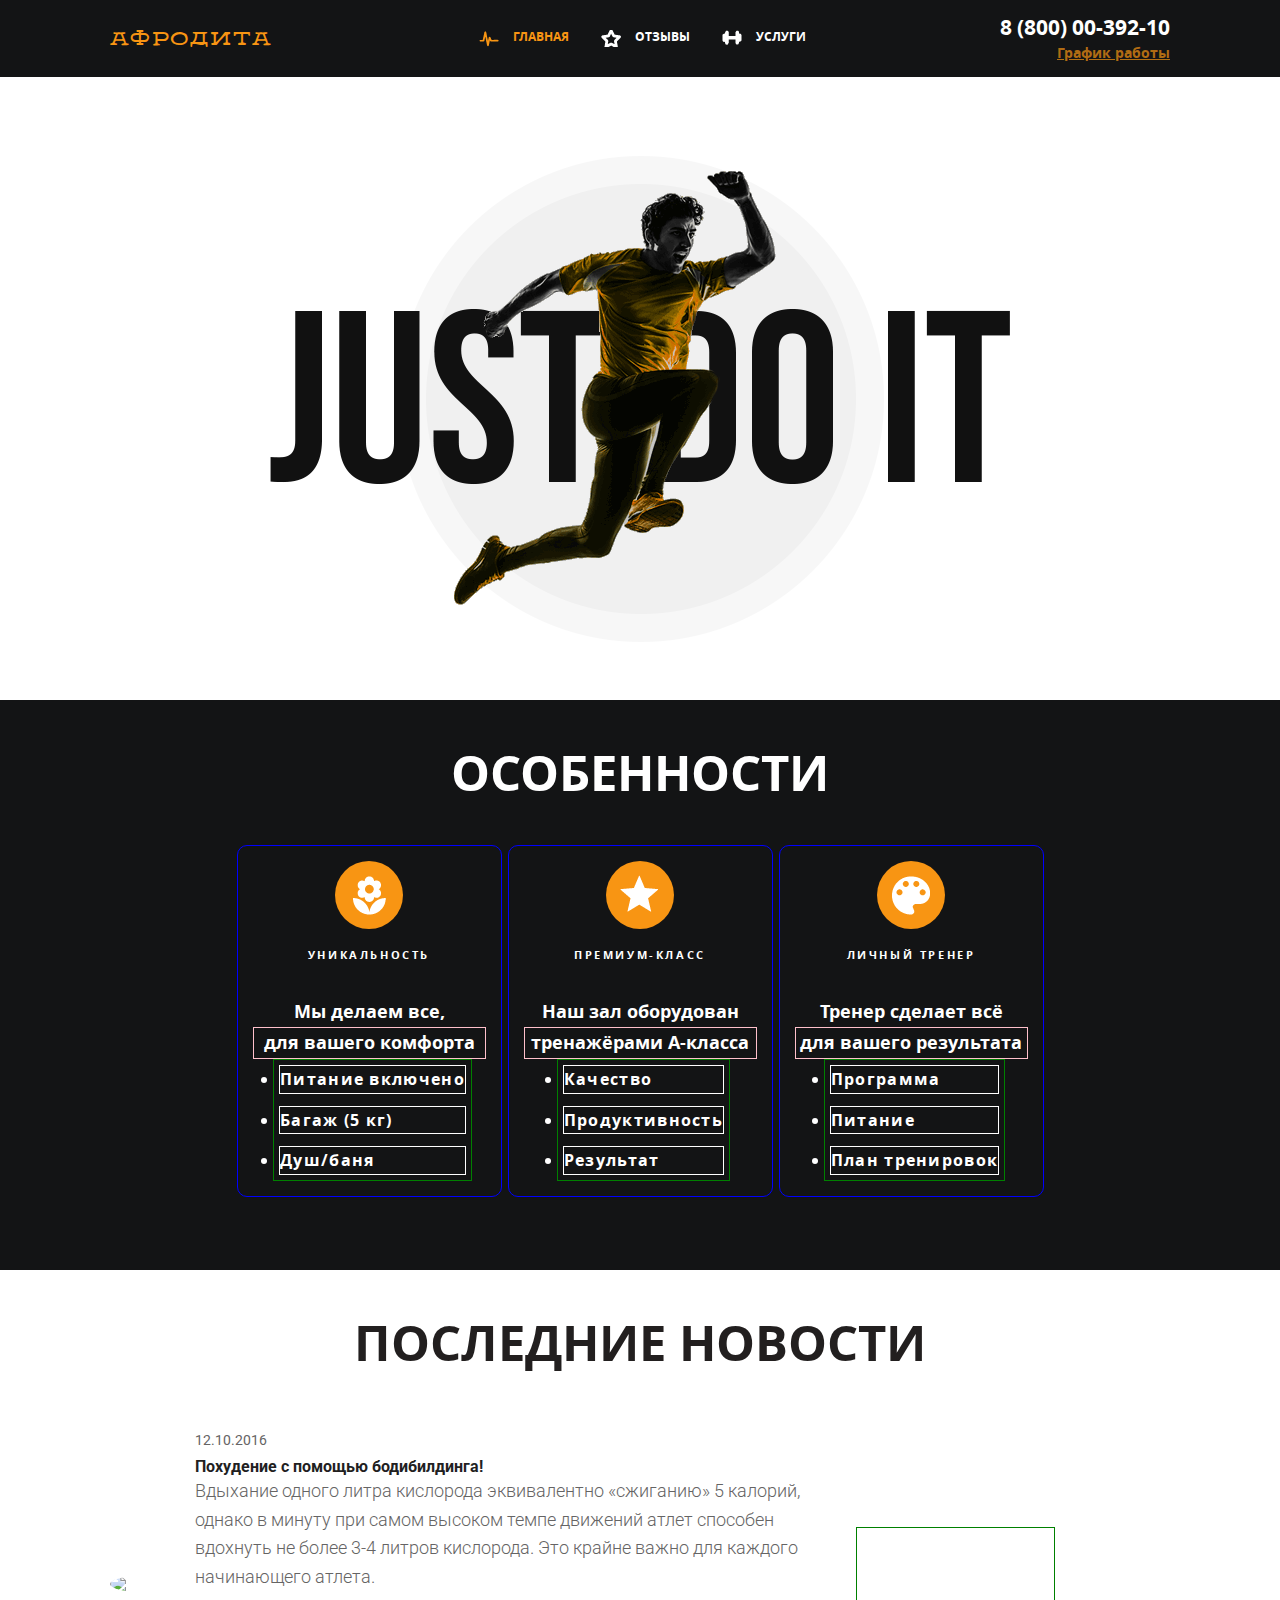
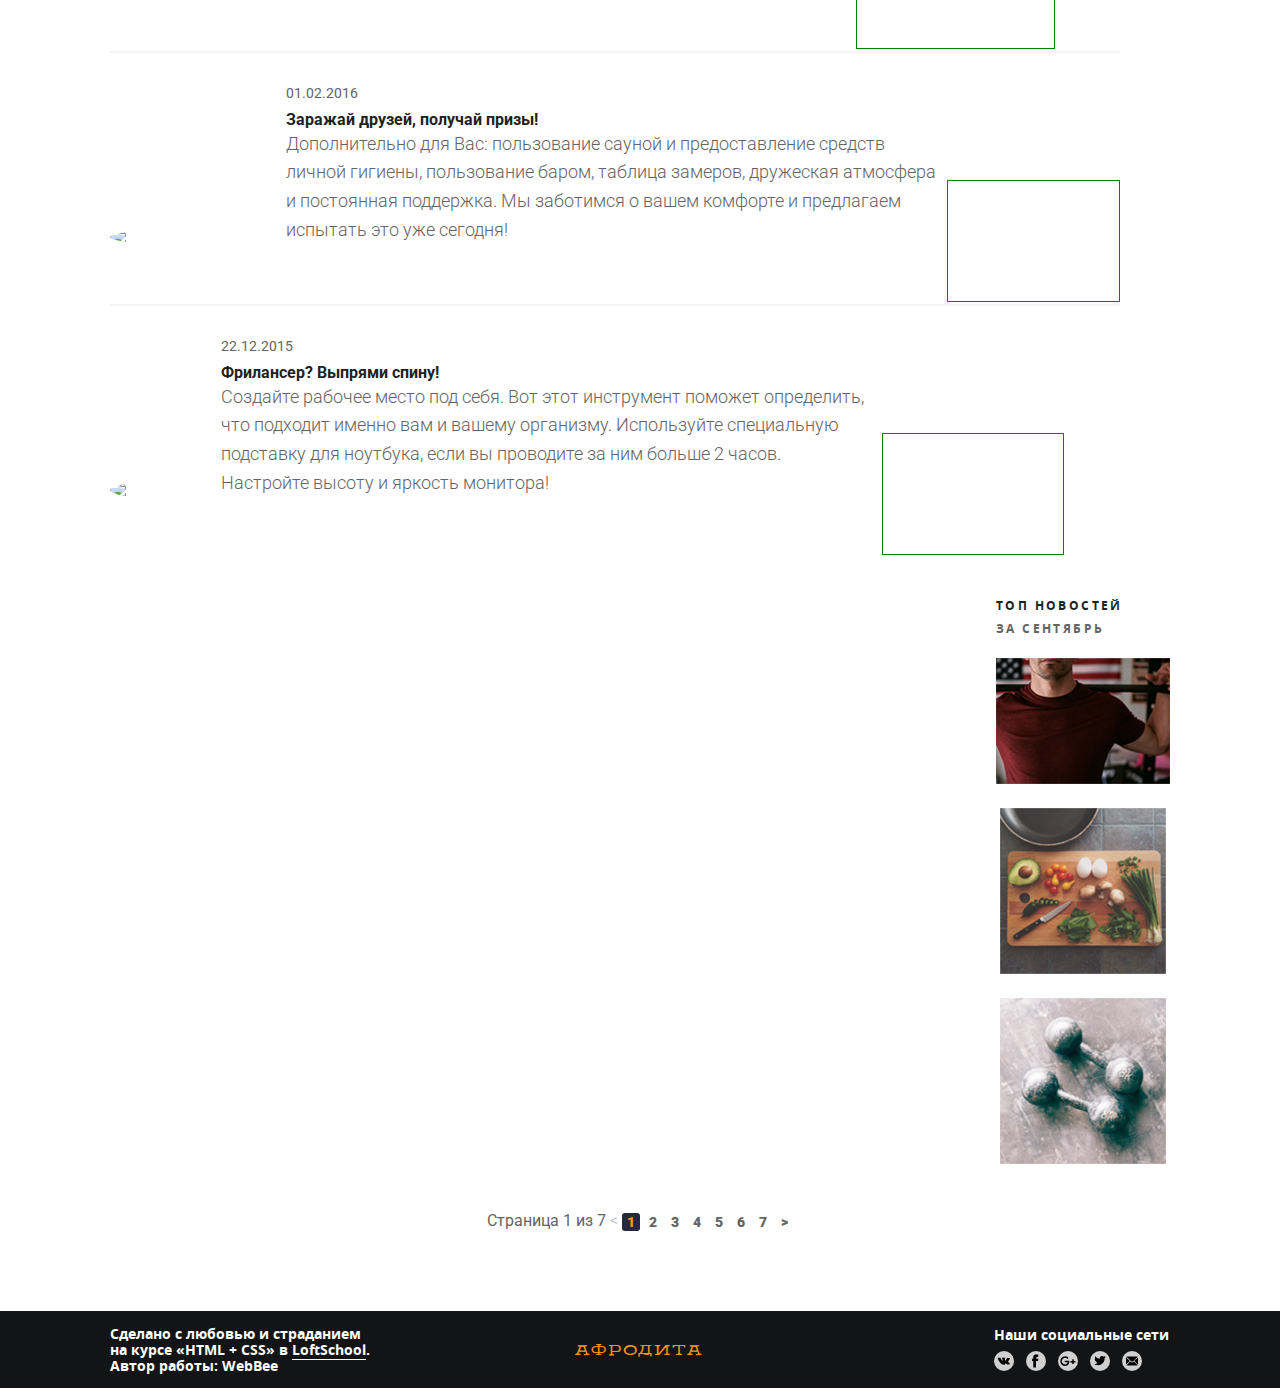
==== index.html @ 3a195911 "create sprite section features" ====
<!DOCTYPE html>
<html lang="ru-RU">

<head>
  <meta charset="UTF-8">
  <meta name="viewport" content="width=1100,initial-scale=1.0">
  <meta http-equiv="X-UA-Compatible" content="ie=edge">
  <link rel="stylesheet" href="https://fonts.googleapis.com/css?family=Roboto:300,400,700" rel="stylesheet">
  <link rel="icon" href="https://webbee1.github.io/afrodita/favicon.ico" type="image/x-icon" />
  <link rel="stylesheet" href="css/style.css">


  <title>Главная</title>
</head>

<body>
  <!-- Header-->
  <div class="wrapper">
    <header class="header">
      <div class="container">
        <div class="flexwrap">
          <div class="logo">
            <a href="pages/intro.html" class=" logoletter">Афродита</a>
          </div>
          <ul class="nav__list">
            <li class="nav__item">
              <a href="#" class="nav__link nav__link-main nav__link--active-main">
                Главная
              </a>
            </li>
            <li class="nav__item">
              <a href="pages/review.html" class="nav__link nav__link-review">Отзывы</a>
            </li>
            <li class="nav__item">
              <a href="pages/price.html" class="nav__link nav__link-price">Услуги</a>
            </li>
          </ul>
          <div class="contacts-box">
            <a href="tel:+88000039210" class="contacts__phone">8 (800) 00-392-10</a>
            <div class="dropdown">
              <a href="#" class="dropdown__link">График работы</a>
              <div class="dropdown__menu">
                <ul class="dropdown__list">
                  <li class="dropdown__item">пн-вс: 09:00-20:00</li>
                  <li class="dropdown__item">обед: 14:00-14:30</li>
                </ul>
              </div>
            </div>
          </div>
        </div>
      </div>
    </header>

    <!-- Promo-->
    <main class="main">
      <section class="promo container">
        <div class="promo__image"></div>
      </section>

      <!-- Features-->
      <section class="features">
        <div class="container">
          <div class="flexcontainer">
            <h2 class="title__section">особенности</h2>
            <ul class="features__col">
              <li class="features__col-list">
                <div class="features__image features__image-unique"></div>
                <h3 class="features__title">уникальность</h3>
                <div class="features__desc">
                  Мы делаем все, <span class="features__desc">для вашего комфорта<span>
                </div>

                <ul class="features__list">
                  <li class="features__item">Питание включено </li>
                  <li class="features__item">Багаж (5 кг) </li>
                  <li class="features__item">Душ/баня </li>
                </ul>
              </li>
              <li class="features__col-list">
                <div class="features__image feautures__image-premium"></div>
                <h3 class="features__title">премиум-класс</h3>
                <div class="features__desc">
                  Наш зал оборудован <span class="features__desc">тренажёрами A-класса</span>
                </div>
                <ul class="features__list">
                  <li class="features__item">Качество </li>
                  <li class="features__item">Продуктивность </li>
                  <li class="features__item">Результат </li>
                </ul>
              </li>
              <li class="features__col-list">
                <div class="features__image feautures__image-trainer"></div>
                <h3 class="features__title">личный тренер</h3>
                <div class="features__desc">
                  Тренер сделает всё <span class="features__desc"> для вашего результата
                </div>
                <ul class="features__list">
                  <li class="features__item">Программа </li>
                  <li class="features__item">Питание </li>
                  <li class="features__item">План тренировок </li>
                </ul>
              </li>
            </ul>
          </div>
        </div>
      </section>
      <!-- Last News-->
      <section class="news ">
        <div class="container clearfix">
          <h3 class="title__section title__section--black">
            Последние новости
          </h3>
          <div class="news__container clearfix">
            <ul class="news__list">
              <li class="news__item">
                <div class="news__item-wrap">
                  <div class="news__ava">
                    <img src="images/news/news_1.jpg" alt="oxygen" class="news__image">
                  </div>
                </div>
                <div class="news__content">
                  <div class="news__content-date">
                    12.10.2016
                  </div>
                  <h3 class="news__content-title">Похудение с помощью бодибилдинга! </h3>
                  <div class="news__content-text">
                    Вдыхание одного литра кислорода эквивалентно «сжиганию» 5 калорий, однако в минуту при самом
                    высоком темпе
                    движений атлет способен вдохнуть не более 3-4 литров кислорода. Это крайне важно для каждого
                    начинающего атлета.
                  </div>
                </div>

                <ul class="features__list">
                  <li class="features__item">Питание включено </li>
                  <li class="features__item">Багаж (5 кг) </li>
                  <li class="features__item">Душ/баня </li>
                </ul>
              </li>


              <li class="news__item">
                <div class="news__item-wrap">
                  <div class="news__ava">
                    <img src="images/news/news_2.jpg" alt="friendly atmosphere" class="news__image">
                  </div>
                </div>
                <div class="news__content">
                  <div class="news__content-date">
                    01.02.2016
                  </div>
                  <h3 class="news__content-title">Заражай друзей, получай призы!</h3>
                  <div class="news__content-text">
                    Дополнительно для Вас: пользование сауной и предоставление средств личной гигиены, пользование
                    баром, таблица замеров,
                    дружеская атмосфера и постоянная поддержка. Мы заботимся о вашем комфорте и предлагаем испытать это
                    уже сегодня!
                  </div>
                </div>
                <ul class="features__list">
                  <li class="features__item">Качество </li>
                  <li class="features__item">Продуктивность </li>
                  <li class="features__item">Результат </li>
                </ul>
              </li>


              <li class="news__item">
                <div class="news__item-wrap">
                  <div class="news__ava">
                    <img src="images/news/news_3.jpg" alt="work place" class="news__image">
                  </div>
                </div>
                <div class="news__content">
                  <div class="news__content-date">
                    22.12.2015
                  </div>
                  <h3 class="news__content-title">Фрилансер? Выпрями спину!</h3>
                  <div class="news__content-text">
                    Создайте рабочее место под себя. Вот этот инструмент поможет определить, что подходит именно вам и
                    вашему организму.
                    Используйте специальную подставку для ноутбука, если вы проводите за ним больше 2 часов. Настройте
                    высоту и яркость
                    монитора!
                  </div>
                </div>
                <ul class="features__list">
                  <li class="features__item">Программа </li>
                  <li class="features__item">Питание </li>
                  <li class="features__item">План тренировок </li>
                </ul>
              </li>


            </ul>
            <!-- Aside-->
            <aside class="sidebar">
              <div class="sidebar__title">Топ новостей</div>
              <div class="sidebar__title sidebar__title--grey">За сентябрь</div>
              <ul class="sidebar__images">
                <li class="sidebar__image">
                  <img src="images/news/news_4.jpg" alt="fitness" class="sidebar__img">
                </li>
                <li class="sidebar__image">
                  <img src="images/news/news_5.jpg" alt="food" class="sidebar__img">
                </li>
                <li class="sidebar__image">
                  <img src="images/news/news_6.jpg" alt="news sport" class="sidebar__img">
                </li>
              </ul>
            </aside>
          </div>
      </section>

      <!--Paginator-->
      <div class="paginator">
        <div class="pagebox__news">
          <span class="paginator__block">Страница 1 из 7</span>
          <a href="#" class="paginator__btn paginator__btn--left paginator__btn-active">&lt;</a>
          <ul class="paginator__list">
            <li class="paginator__item  paginator__item--active">
              <a href="#" class="paginator__link">1</a>
            </li>
            <li class="paginator__item">
              <a href="#" class="paginator__link">2</a>
            </li>
            <li class="paginator__item">
              <a href="#" class="paginator__link">3</a>
            </li>
            <li class="paginator__item">
              <a href="#" class="paginator__link">4</a>
            </li>
            <li class="paginator__item">
              <a href="#" class="paginator__link">5</a>
            </li>
            <li class="paginator__item">
              <a href="#" class="paginator__link">6</a>
            </li>
            <li class="paginator__item">
              <a href="#" class="paginator__link">7</a>
            </li>
          </ul>
          <a href="#" class="paginator__btn paginator__link">&gt;</a>
        </div>
      </div>





  </div>
  </main>
  </section>
  <!-- Footer-->
  <footer class="footer">
    <div class="container clearfix">
      <div class="footer__col">
        <div class="footer__text">
          Сделано с любовью и страданием <div class="footer__desc"> на курсе «HTML + CSS» в
            <a href="https://loftschool.com">LoftSchool</a>. </div> Автор работы: <span class="footer_auth">WebBee</span>
        </div>

      </div>
      <div class="footer__col footer__col_mid">
        <a href="#" class="logoletter">Афродита</a>
      </div>
      <div class="footer__col footer__col_last">
        <div class="socials">
          <div class="socials__title">Наши социальные сети</div>
          <ul class="socials__list">
            <li class="socials__item">
              <a href="http://www.vk.com" class="socials__link socials__link--vk">
              </a>
            </li>
            <li class="socials__item">
              <a href="http://www.facebook.com" class="socials__link socials__link--fb">
              </a>
            </li>
            <li class="socials__item">
              <a href="https://plus.google.com" class="socials__link socials__link--goo">
              </a>
            </li>
            <li class="socials__item">
              <a href="http://www.twitter.com" class="socials__link socials__link--tw">
              </a>
            </li>
            <li class="socials__item">
              <a href="https://mail.ru" class="socials__link socials__link--mail">
              </a>
            </li>
          </ul>
        </div>
      </div>
    </div>
  </footer>
</body>

</html>
---- css/style.css ----
@import url(./layout/fonts.css);
@import url(./layout/normalize.css);
@import url(./layout/adjustment.css);

@import url(./blocks/header.css);
@import url(./blocks/logo.css);
@import url(./blocks/nav.css);
@import url(./blocks/contacts.css);
@import url(./blocks/promo.css);
@import url(./blocks/features.css);
@import url(./blocks/news.css);
@import url(./blocks/sidebar.css);
@import url(./blocks/paginator.css);
@import url(./blocks/footer.css);
@import url(./blocks/socials.css);
@import url(./blocks/breadcrumbs.css);
@import url(./blocks/intro.css);
@import url(./blocks/review.css);
@import url(./blocks/price.css);
@import url(./blocks/benefits.css);
@import url(./blocks/form.css);
@import url(./blocks/partners.css);
@import url(./blocks/dropdown.css);
@import url(./blocks/animation.css);
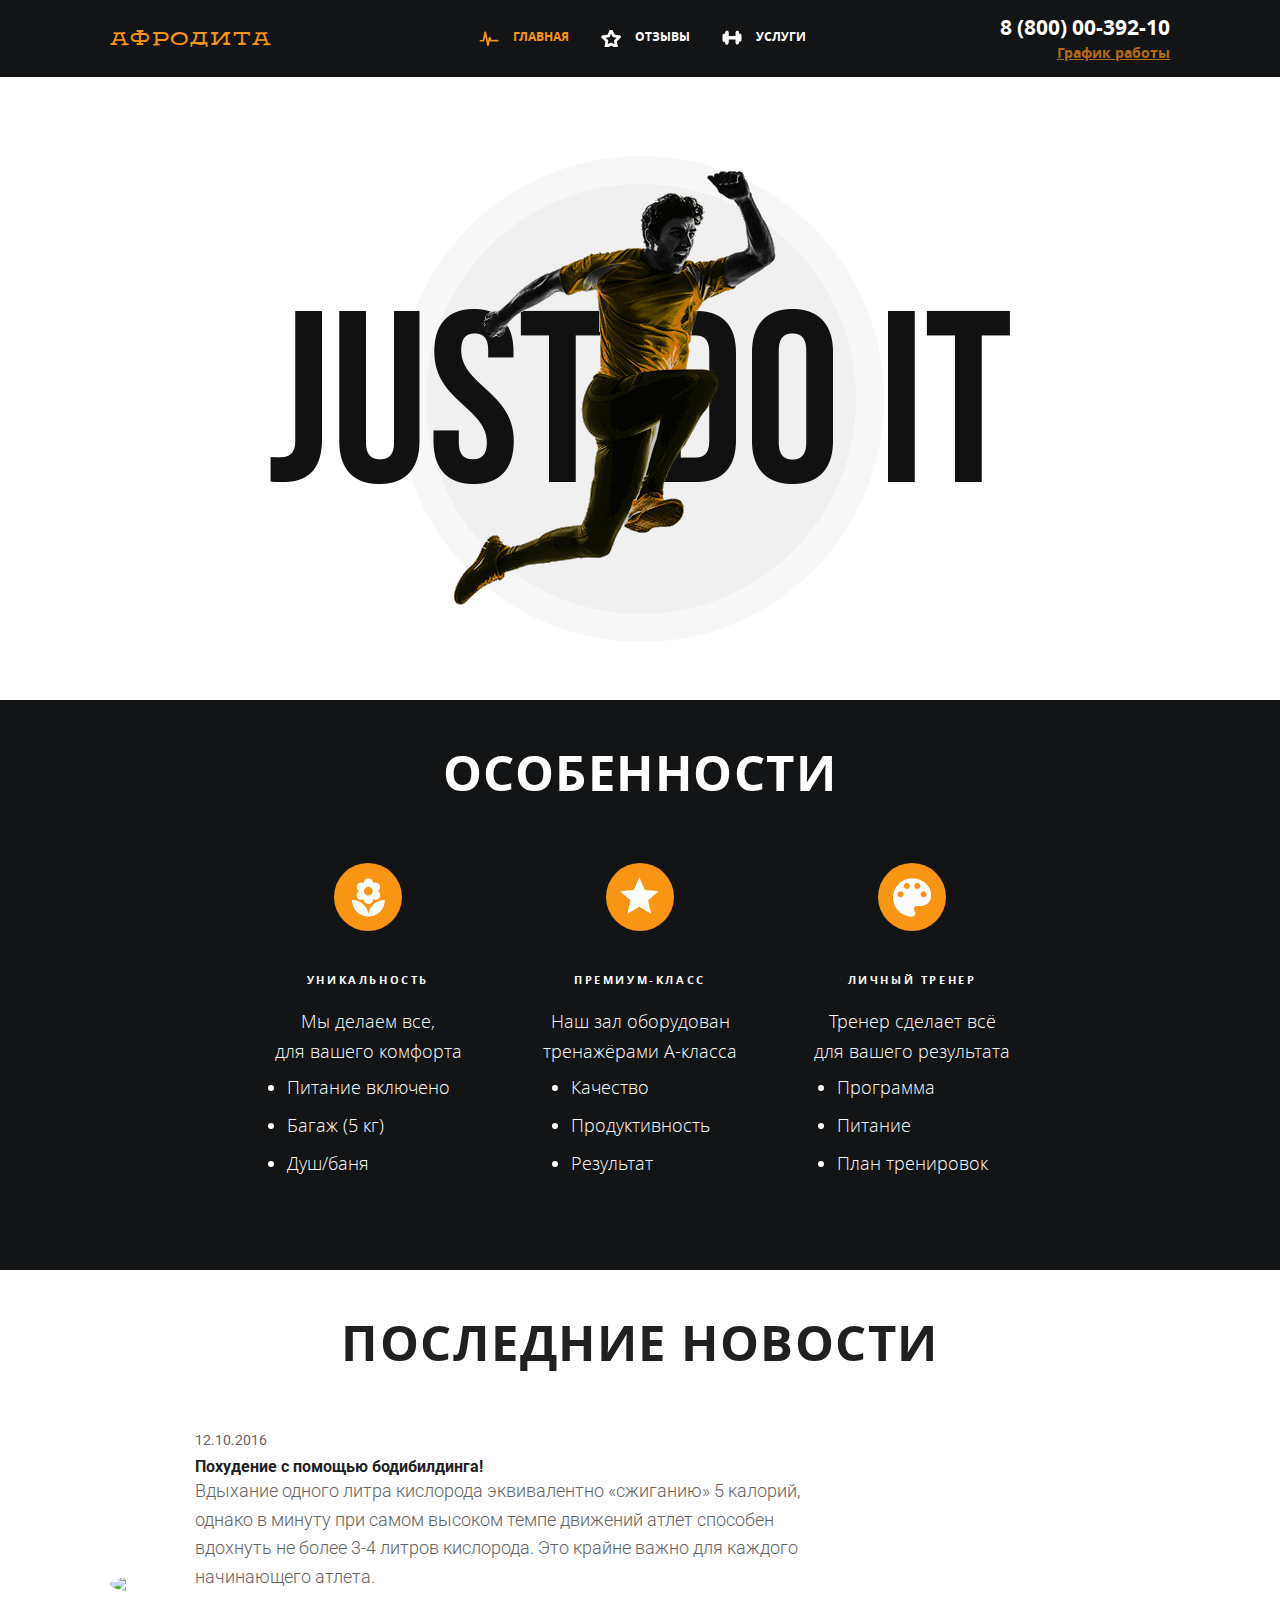
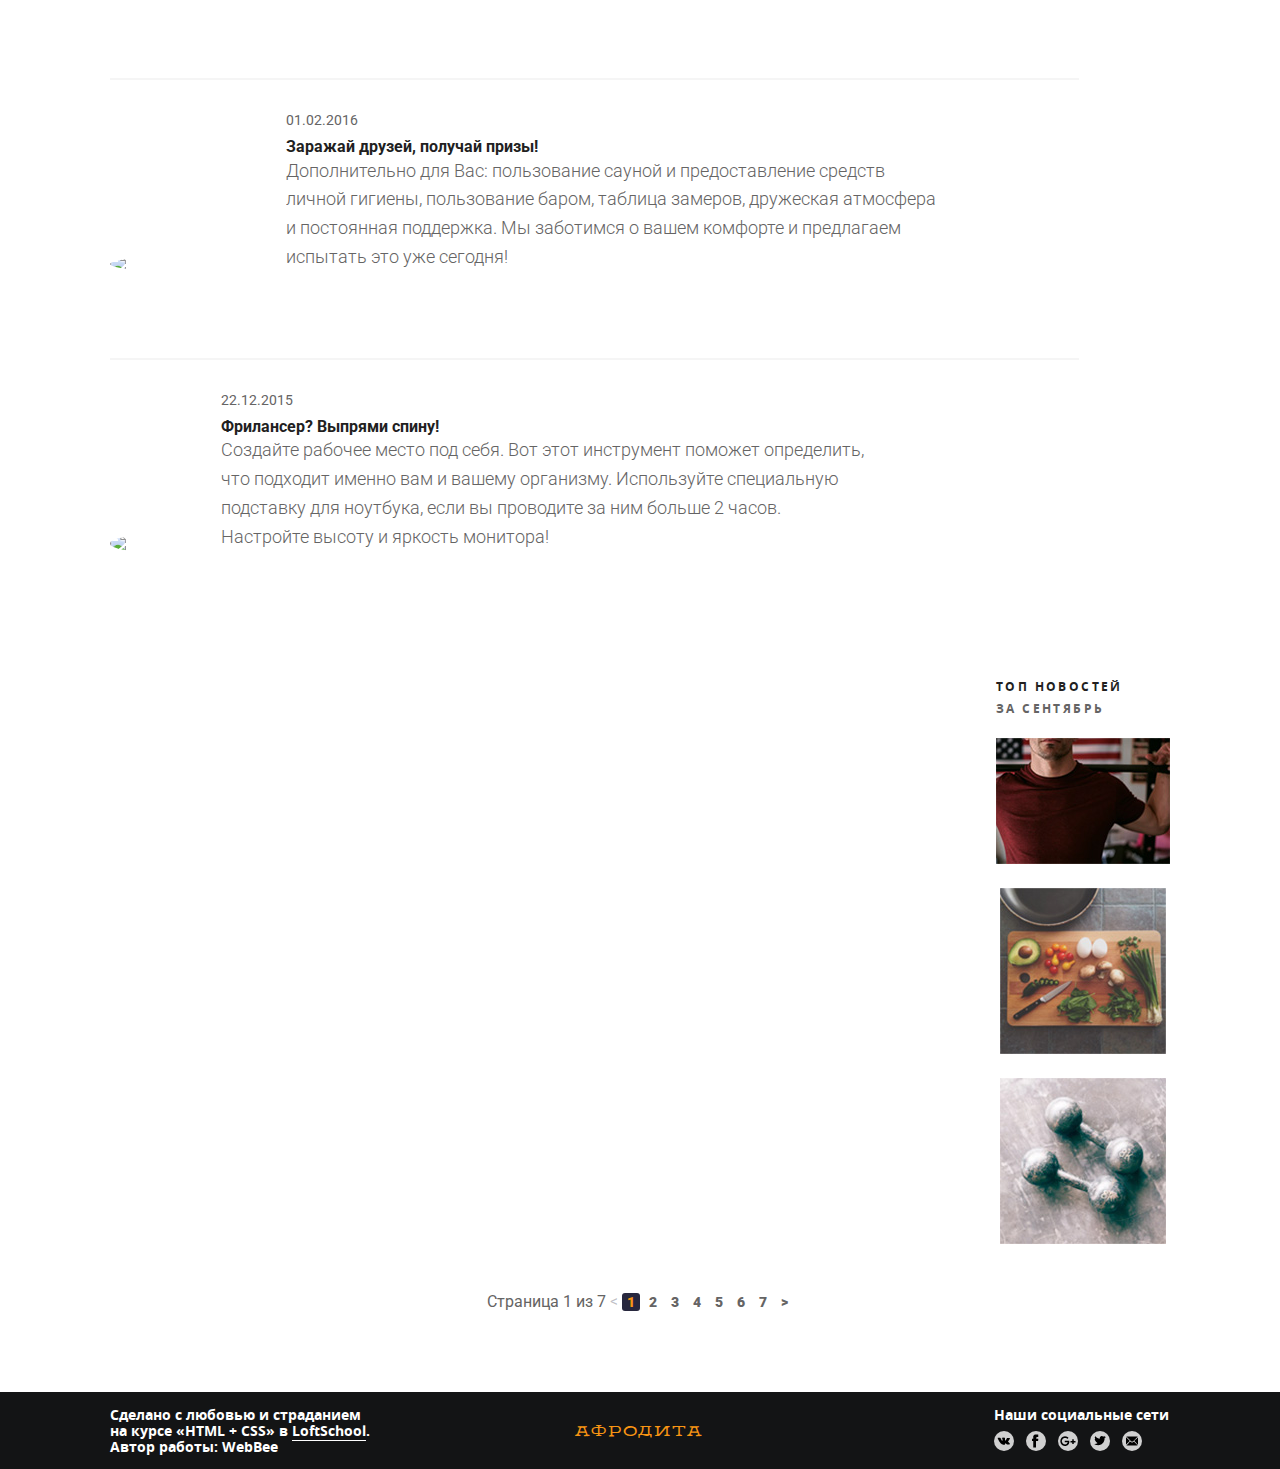
==== commit c6692abe: "finished section features/flex" ====
--- a/index.html
+++ b/index.html
@@ -5,7 +5,7 @@
   <meta charset="UTF-8">
   <meta name="viewport" content="width=1100,initial-scale=1.0">
   <meta http-equiv="X-UA-Compatible" content="ie=edge">
-  <link rel="stylesheet" href="https://fonts.googleapis.com/css?family=Roboto:300,400,700" rel="stylesheet">
+  <link rel="stylesheet" href="https://fonts.googleapis.com/css?family=Roboto:300,400,700">
   <link rel="icon" href="https://webbee1.github.io/afrodita/favicon.ico" type="image/x-icon" />
   <link rel="stylesheet" href="css/style.css">
 
@@ -61,7 +61,7 @@
       <section class="features">
         <div class="container">
           <div class="flexcontainer">
-            <h2 class="title__section">особенности</h2>
+            <h1 class="title__section">особенности</h1>
             <ul class="features__col">
               <li class="features__col-list">
                 <div class="features__image features__image-unique"></div>
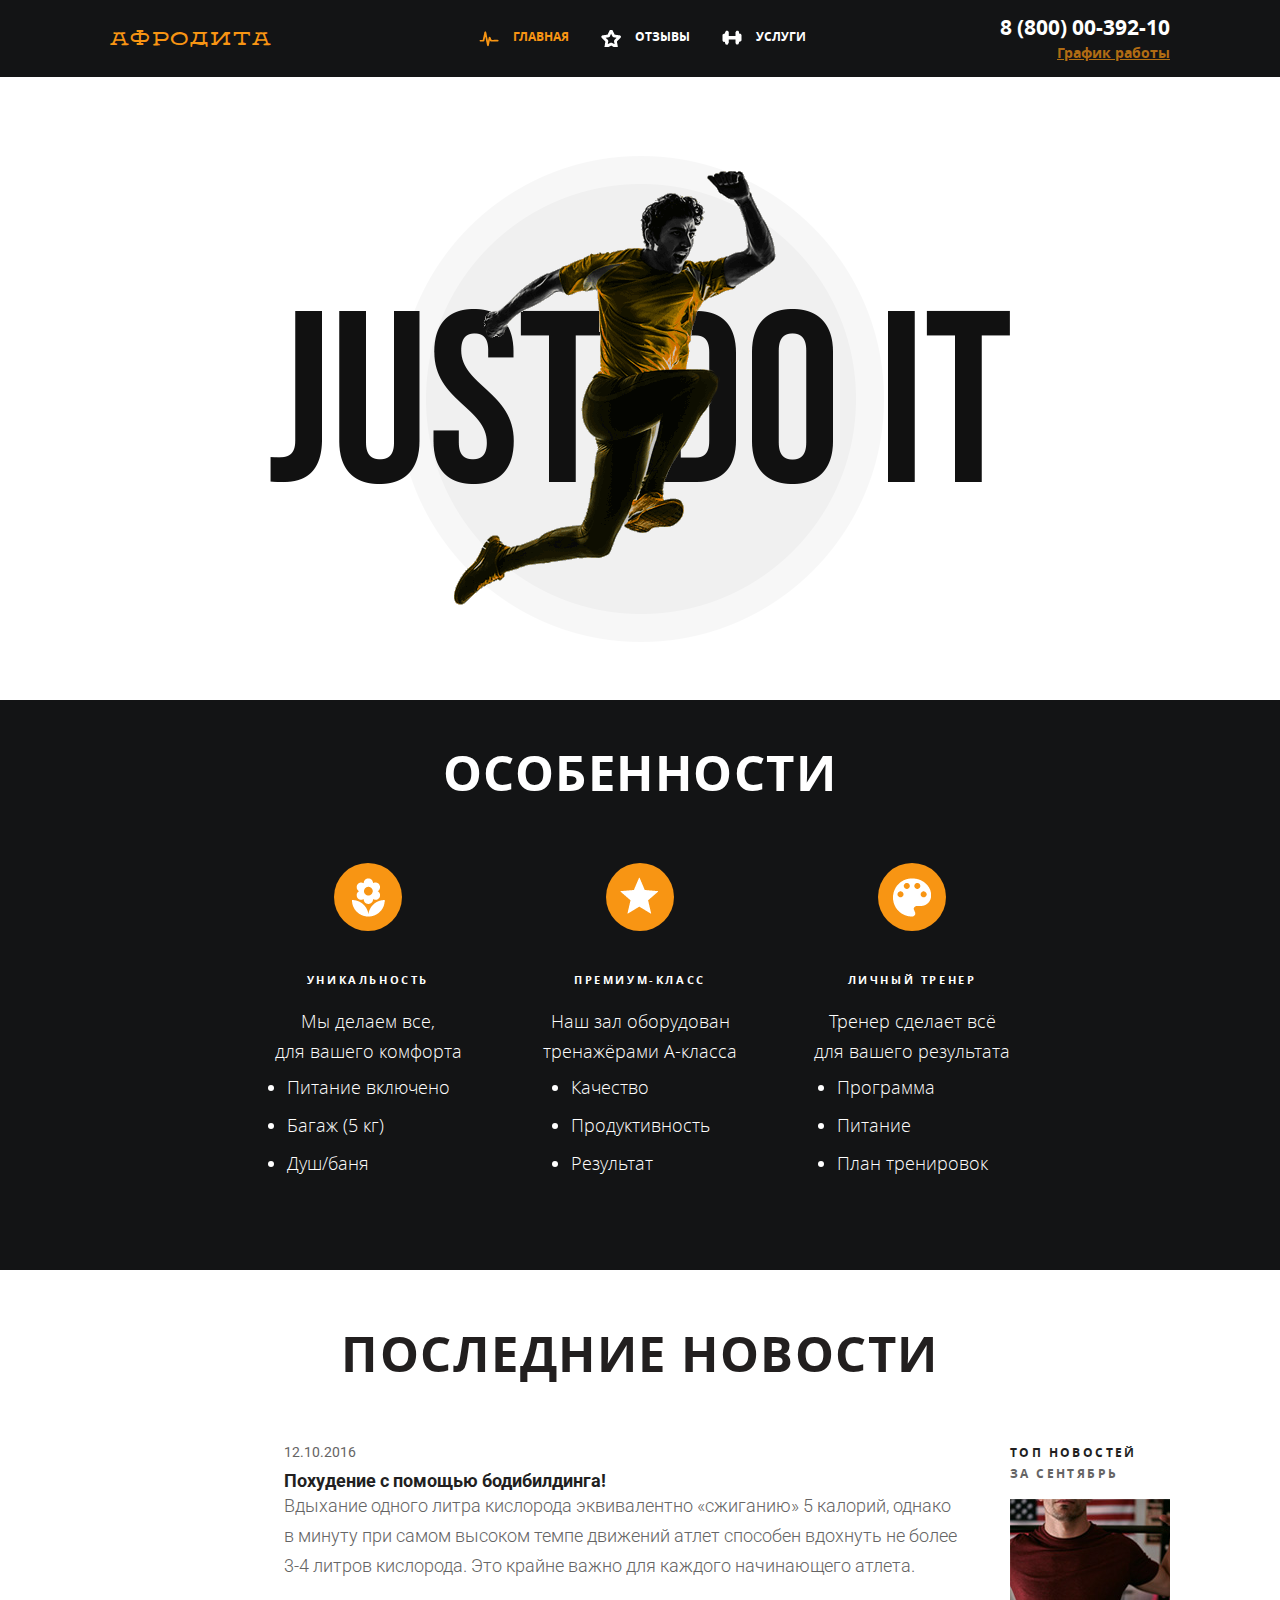
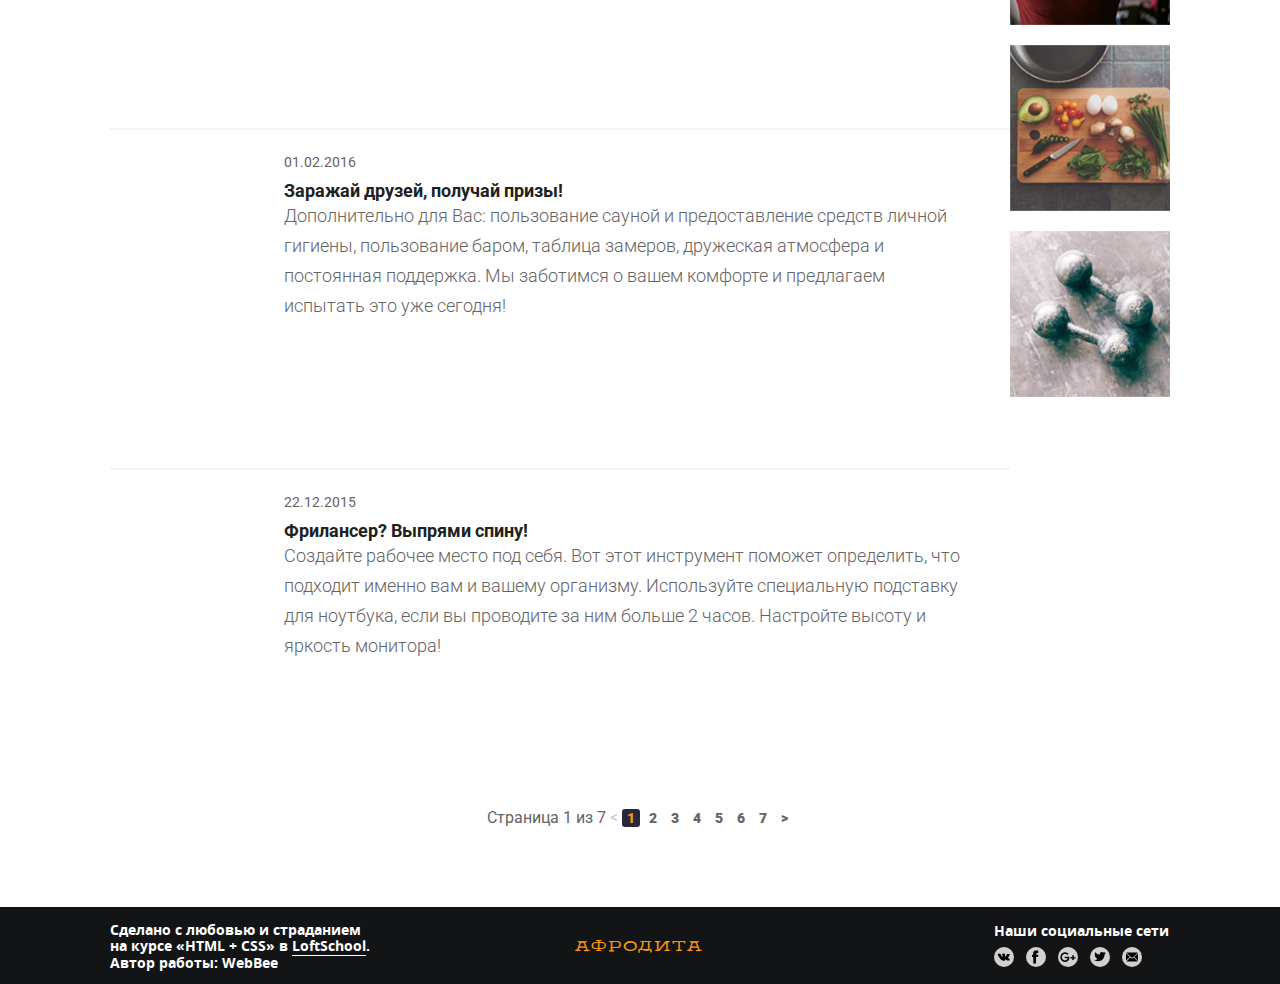
==== commit bc21090d: "section news/flex" ====
--- a/index.html
+++ b/index.html
@@ -105,12 +105,10 @@
         </div>
       </section>
       <!-- Last News-->
-      <section class="news ">
-        <div class="container clearfix">
-          <h3 class="title__section title__section--black">
-            Последние новости
-          </h3>
-          <div class="news__container clearfix">
+      <section class="news">
+        <div class="container">
+            <h2 class="title__section--news">Последние новости</h2>
+          <div class="flexwrap">
             <ul class="news__list">
               <li class="news__item">
                 <div class="news__item-wrap">
@@ -119,78 +117,50 @@
                   </div>
                 </div>
                 <div class="news__content">
-                  <div class="news__content-date">
-                    12.10.2016
-                  </div>
-                  <h3 class="news__content-title">Похудение с помощью бодибилдинга! </h3>
-                  <div class="news__content-text">
-                    Вдыхание одного литра кислорода эквивалентно «сжиганию» 5 калорий, однако в минуту при самом
-                    высоком темпе
-                    движений атлет способен вдохнуть не более 3-4 литров кислорода. Это крайне важно для каждого
-                    начинающего атлета.
-                  </div>
-                </div>
-
-                <ul class="features__list">
-                  <li class="features__item">Питание включено </li>
-                  <li class="features__item">Багаж (5 кг) </li>
-                  <li class="features__item">Душ/баня </li>
-                </ul>
-              </li>
-
-
-              <li class="news__item">
-                <div class="news__item-wrap">
-                  <div class="news__ava">
-                    <img src="images/news/news_2.jpg" alt="friendly atmosphere" class="news__image">
-                  </div>
-                </div>
-                <div class="news__content">
-                  <div class="news__content-date">
-                    01.02.2016
-                  </div>
-                  <h3 class="news__content-title">Заражай друзей, получай призы!</h3>
-                  <div class="news__content-text">
-                    Дополнительно для Вас: пользование сауной и предоставление средств личной гигиены, пользование
-                    баром, таблица замеров,
-                    дружеская атмосфера и постоянная поддержка. Мы заботимся о вашем комфорте и предлагаем испытать это
-                    уже сегодня!
-                  </div>
-                </div>
-                <ul class="features__list">
-                  <li class="features__item">Качество </li>
-                  <li class="features__item">Продуктивность </li>
-                  <li class="features__item">Результат </li>
-                </ul>
-              </li>
-
-
-              <li class="news__item">
-                <div class="news__item-wrap">
-                  <div class="news__ava">
-                    <img src="images/news/news_3.jpg" alt="work place" class="news__image">
-                  </div>
-                </div>
-                <div class="news__content">
-                  <div class="news__content-date">
-                    22.12.2015
-                  </div>
-                  <h3 class="news__content-title">Фрилансер? Выпрями спину!</h3>
-                  <div class="news__content-text">
-                    Создайте рабочее место под себя. Вот этот инструмент поможет определить, что подходит именно вам и
-                    вашему организму.
-                    Используйте специальную подставку для ноутбука, если вы проводите за ним больше 2 часов. Настройте
-                    высоту и яркость
-                    монитора!
-                  </div>
-                </div>
-                <ul class="features__list">
-                  <li class="features__item">Программа </li>
-                  <li class="features__item">Питание </li>
-                  <li class="features__item">План тренировок </li>
-                </ul>
-              </li>
-
+                    <div class="news__content-date">12.10.2016</div>
+                      <h3 class="news__content-title">Похудение с помощью бодибилдинга!</h3>
+                        <div class="news__content-text">
+                           Вдыхание одного литра кислорода эквивалентно «сжиганию» 5 калорий, однако в минуту при самом
+                           высоком темпе
+                           движений атлет способен вдохнуть не более 3-4 литров кислорода. Это крайне важно для каждого
+                           начинающего атлета.
+                        </div>
+                </div>
+                </li>
+
+                <li class="news__item">
+                    <div class="news__item-wrap">
+                      <div class="news__ava">
+                        <img src="images/news/news_2.jpg" alt="price" class="news__image">
+                      </div>
+                    </div>
+                    <div class="news__content">
+                        <div class="news__content-date">01.02.2016</div>
+                          <h3 class="news__content-title">Заражай друзей, получай призы!</h3>
+                            <div class="news__content-text">
+                                Дополнительно для Вас: пользование сауной и предоставление средств личной гигиены, пользование 
+                                баром, таблица замеров, дружеская атмосфера и постоянная поддержка. Мы заботимся о вашем 
+                                комфорте и предлагаем испытать это уже сегодня!
+                            </div>
+                    </div>
+                    </li>
+
+                    <li class="news__item">
+                        <div class="news__item-wrap">
+                          <div class="news__ava">
+                            <img src="images/news/news_3.jpg" alt="workplce" class="news__image">
+                          </div>
+                        </div>
+                        <div class="news__content">
+                            <div class="news__content-date">22.12.2015</div>
+                              <h3 class="news__content-title">Фрилансер? Выпрями спину!</h3>
+                                <div class="news__content-text">
+                                    Создайте рабочее место под себя. Вот этот инструмент поможет определить, что подходит именно 
+                                    вам и вашему организму. Используйте специальную подставку для ноутбука, если вы проводите 
+                                    за ним больше 2 часов. Настройте высоту и яркость монитора!
+                                </div>
+                        </div>
+                        </li>
 
             </ul>
             <!-- Aside-->
@@ -209,7 +179,10 @@
                 </li>
               </ul>
             </aside>
-          </div>
+</li>
+          
+        </div>
+        </div>
       </section>
 
       <!--Paginator-->
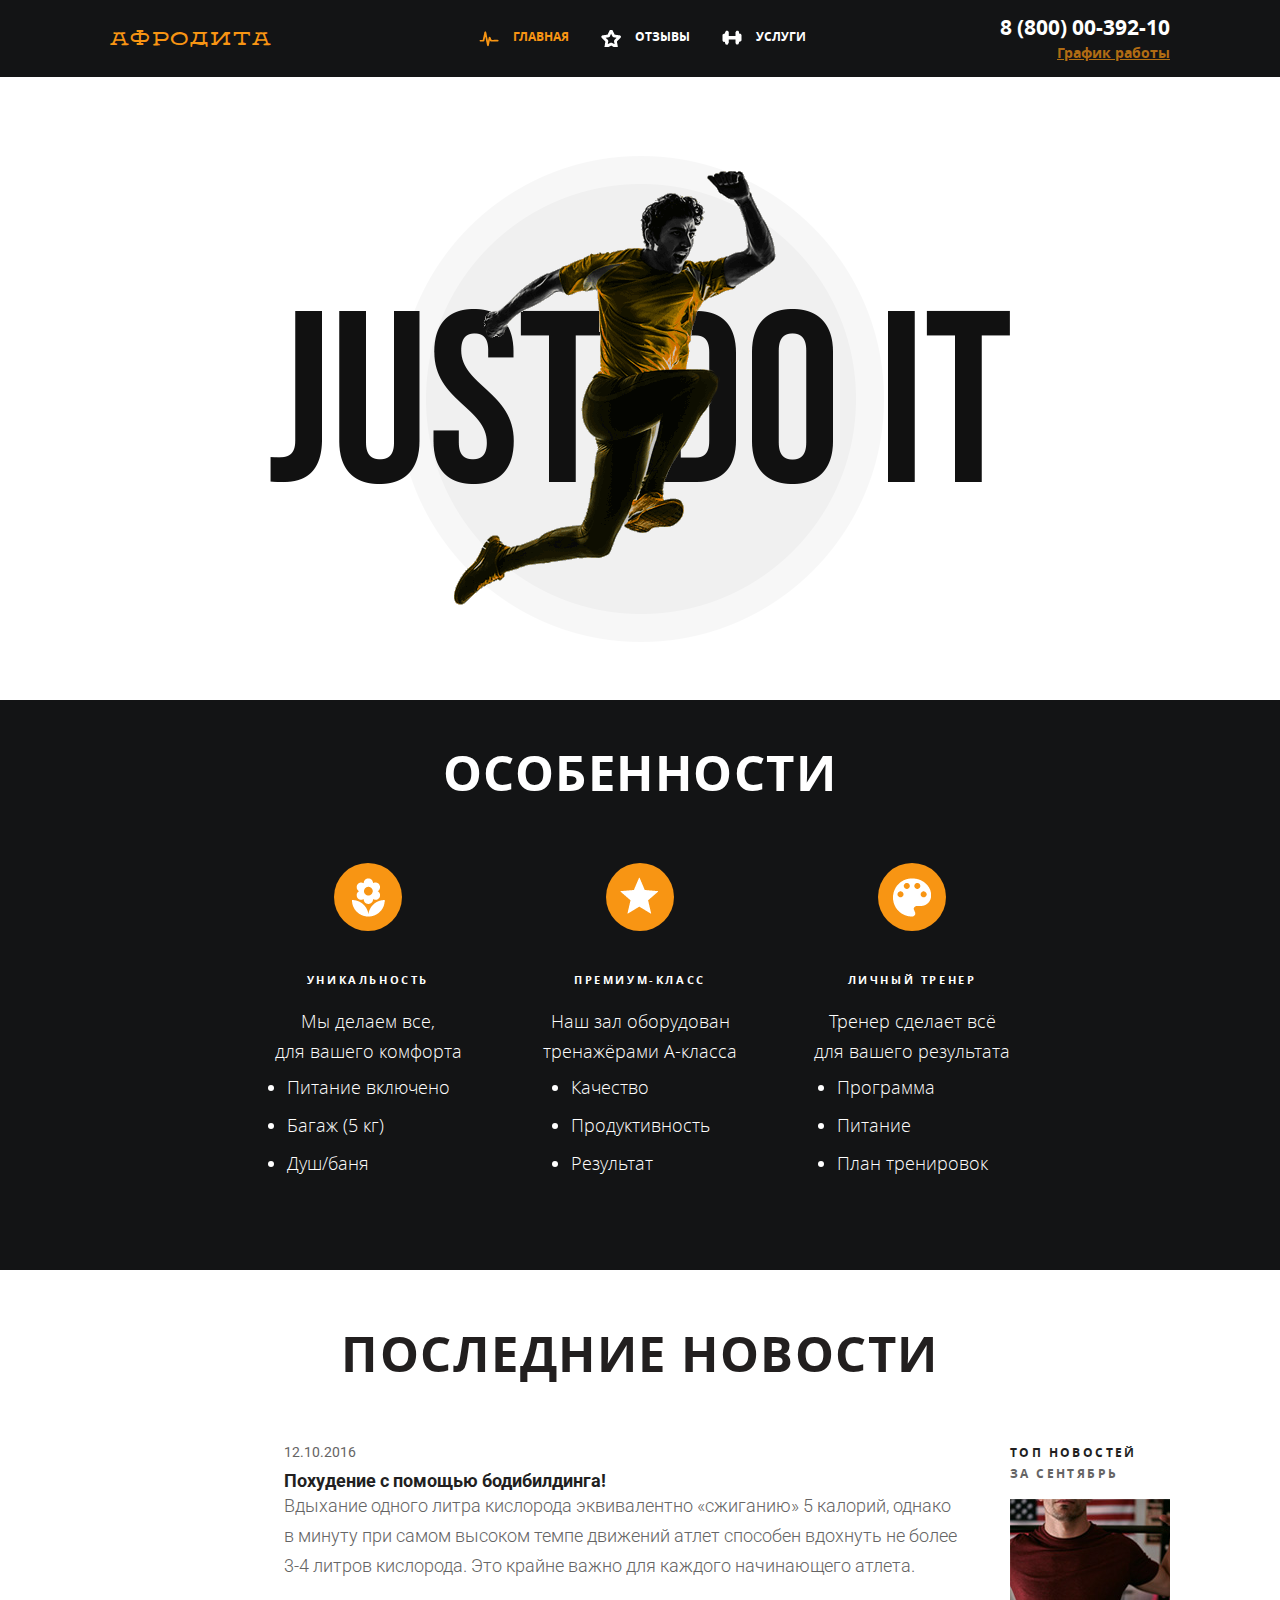
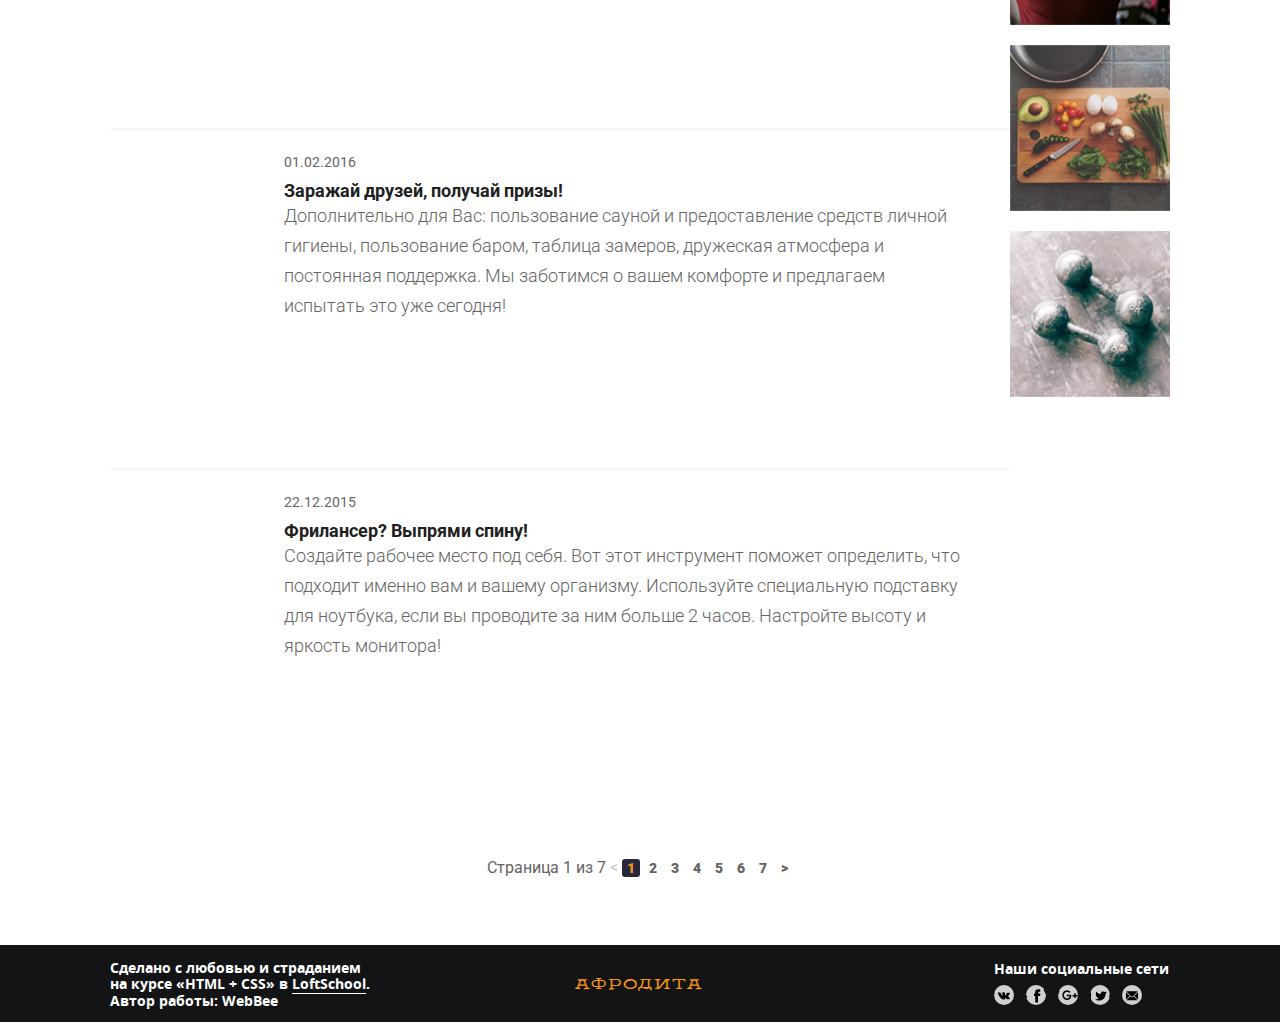
==== commit 56166258: "finished home page" ====
--- a/index.html
+++ b/index.html
@@ -107,8 +107,8 @@
       <!-- Last News-->
       <section class="news">
         <div class="container">
-            <h2 class="title__section--news">Последние новости</h2>
-          <div class="flexwrap">
+          <h2 class="title__section--news">Последние новости</h2>
+          <div class="flexwrapdown">
             <ul class="news__list">
               <li class="news__item">
                 <div class="news__item-wrap">
@@ -117,50 +117,50 @@
                   </div>
                 </div>
                 <div class="news__content">
-                    <div class="news__content-date">12.10.2016</div>
-                      <h3 class="news__content-title">Похудение с помощью бодибилдинга!</h3>
-                        <div class="news__content-text">
-                           Вдыхание одного литра кислорода эквивалентно «сжиганию» 5 калорий, однако в минуту при самом
-                           высоком темпе
-                           движений атлет способен вдохнуть не более 3-4 литров кислорода. Это крайне важно для каждого
-                           начинающего атлета.
-                        </div>
-                </div>
-                </li>
-
-                <li class="news__item">
-                    <div class="news__item-wrap">
-                      <div class="news__ava">
-                        <img src="images/news/news_2.jpg" alt="price" class="news__image">
-                      </div>
-                    </div>
-                    <div class="news__content">
-                        <div class="news__content-date">01.02.2016</div>
-                          <h3 class="news__content-title">Заражай друзей, получай призы!</h3>
-                            <div class="news__content-text">
-                                Дополнительно для Вас: пользование сауной и предоставление средств личной гигиены, пользование 
-                                баром, таблица замеров, дружеская атмосфера и постоянная поддержка. Мы заботимся о вашем 
-                                комфорте и предлагаем испытать это уже сегодня!
-                            </div>
-                    </div>
-                    </li>
-
-                    <li class="news__item">
-                        <div class="news__item-wrap">
-                          <div class="news__ava">
-                            <img src="images/news/news_3.jpg" alt="workplce" class="news__image">
-                          </div>
-                        </div>
-                        <div class="news__content">
-                            <div class="news__content-date">22.12.2015</div>
-                              <h3 class="news__content-title">Фрилансер? Выпрями спину!</h3>
-                                <div class="news__content-text">
-                                    Создайте рабочее место под себя. Вот этот инструмент поможет определить, что подходит именно 
-                                    вам и вашему организму. Используйте специальную подставку для ноутбука, если вы проводите 
-                                    за ним больше 2 часов. Настройте высоту и яркость монитора!
-                                </div>
-                        </div>
-                        </li>
+                  <div class="news__content-date">12.10.2016</div>
+                  <h3 class="news__content-title">Похудение с помощью бодибилдинга!</h3>
+                  <div class="news__content-text">
+                    Вдыхание одного литра кислорода эквивалентно «сжиганию» 5 калорий, однако в минуту при самом
+                    высоком темпе
+                    движений атлет способен вдохнуть не более 3-4 литров кислорода. Это крайне важно для каждого
+                    начинающего атлета.
+                  </div>
+                </div>
+              </li>
+
+              <li class="news__item">
+                <div class="news__item-wrap">
+                  <div class="news__ava">
+                    <img src="images/news/news_2.jpg" alt="price" class="news__image">
+                  </div>
+                </div>
+                <div class="news__content">
+                  <div class="news__content-date">01.02.2016</div>
+                  <h3 class="news__content-title">Заражай друзей, получай призы!</h3>
+                  <div class="news__content-text">
+                    Дополнительно для Вас: пользование сауной и предоставление средств личной гигиены, пользование
+                    баром, таблица замеров, дружеская атмосфера и постоянная поддержка. Мы заботимся о вашем
+                    комфорте и предлагаем испытать это уже сегодня!
+                  </div>
+                </div>
+              </li>
+
+              <li class="news__item">
+                <div class="news__item-wrap">
+                  <div class="news__ava">
+                    <img src="images/news/news_3.jpg" alt="workplce" class="news__image">
+                  </div>
+                </div>
+                <div class="news__content">
+                  <div class="news__content-date">22.12.2015</div>
+                  <h3 class="news__content-title">Фрилансер? Выпрями спину!</h3>
+                  <div class="news__content-text">
+                    Создайте рабочее место под себя. Вот этот инструмент поможет определить, что подходит именно
+                    вам и вашему организму. Используйте специальную подставку для ноутбука, если вы проводите
+                    за ним больше 2 часов. Настройте высоту и яркость монитора!
+                  </div>
+                </div>
+              </li>
 
             </ul>
             <!-- Aside-->
@@ -179,14 +179,13 @@
                 </li>
               </ul>
             </aside>
-</li>
-          
-        </div>
+            </li>
+          </div>
         </div>
       </section>
 
       <!--Paginator-->
-      <div class="paginator">
+      <div class="paginator">  
         <div class="pagebox__news">
           <span class="paginator__block">Страница 1 из 7</span>
           <a href="#" class="paginator__btn paginator__btn--left paginator__btn-active">&lt;</a>
@@ -214,13 +213,8 @@
             </li>
           </ul>
           <a href="#" class="paginator__btn paginator__link">&gt;</a>
-        </div>
-      </div>
-
-
-
-
-
+        </div> 
+    </div>
   </div>
   </main>
   </section>
@@ -267,5 +261,4 @@
     </div>
   </footer>
 </body>
-
 </html>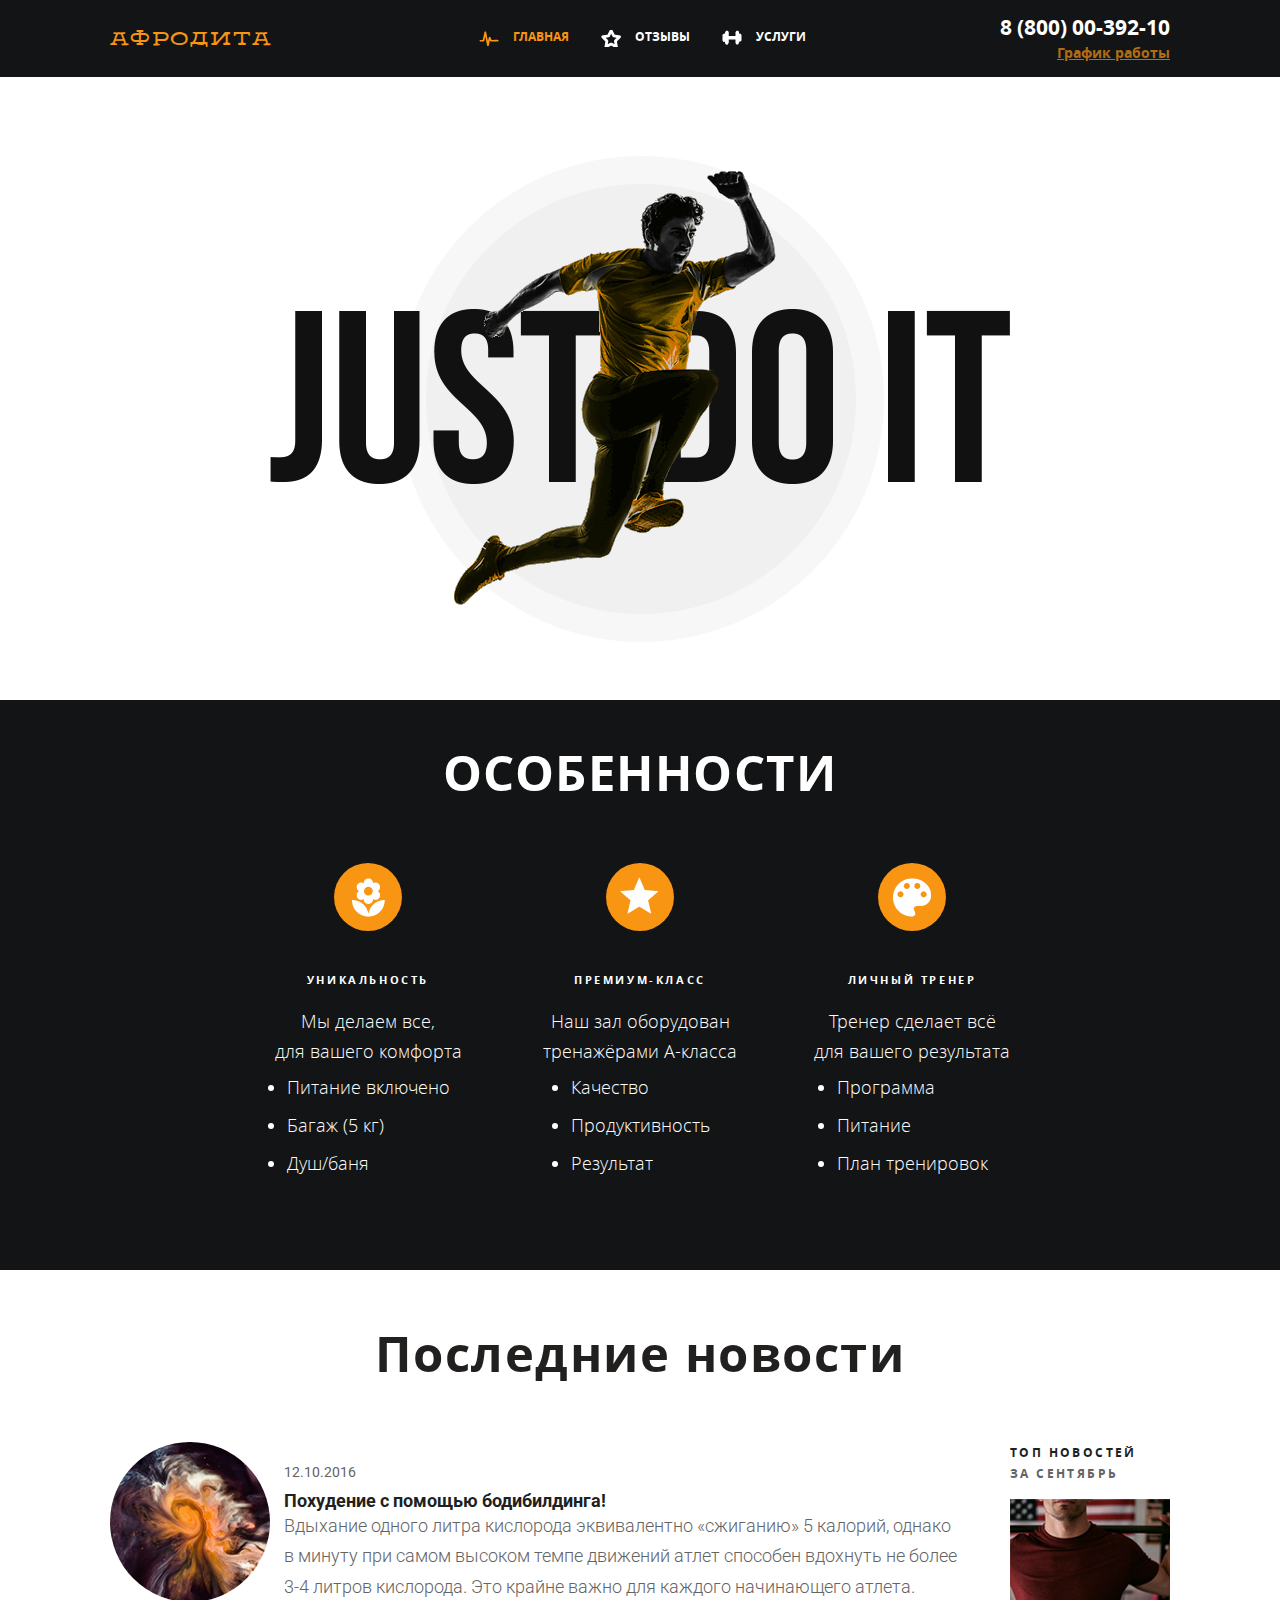
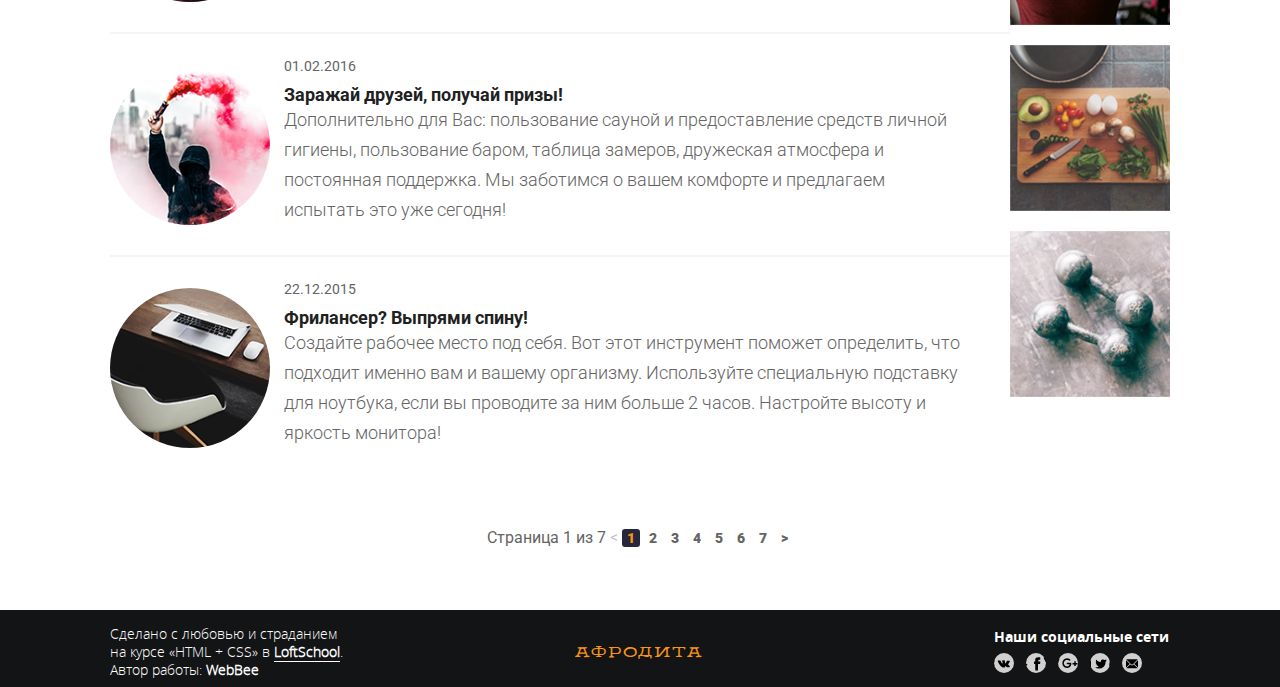
==== commit 43b0f825: "changes files" ====
--- a/index.html
+++ b/index.html
@@ -3,12 +3,11 @@
 
 <head>
   <meta charset="UTF-8">
-  <meta name="viewport" content="width=1100,initial-scale=1.0">
+  <meta name="viewport" content="width=1200,initial-scale=1.0">
   <meta http-equiv="X-UA-Compatible" content="ie=edge">
   <link rel="stylesheet" href="https://fonts.googleapis.com/css?family=Roboto:300,400,700">
   <link rel="icon" href="https://webbee1.github.io/afrodita/favicon.ico" type="image/x-icon" />
   <link rel="stylesheet" href="css/style.css">
-
 
   <title>Главная</title>
 </head>
@@ -113,7 +112,7 @@
               <li class="news__item">
                 <div class="news__item-wrap">
                   <div class="news__ava">
-                    <img src="images/news/news_1.jpg" alt="oxygen" class="news__image">
+                    <img src="images/news/news_1.png" alt="oxygen" class="news__image">
                   </div>
                 </div>
                 <div class="news__content">
@@ -131,7 +130,7 @@
               <li class="news__item">
                 <div class="news__item-wrap">
                   <div class="news__ava">
-                    <img src="images/news/news_2.jpg" alt="price" class="news__image">
+                    <img src="images/news/news_2.png" alt="price" class="news__image">
                   </div>
                 </div>
                 <div class="news__content">
@@ -148,7 +147,7 @@
               <li class="news__item">
                 <div class="news__item-wrap">
                   <div class="news__ava">
-                    <img src="images/news/news_3.jpg" alt="workplce" class="news__image">
+                    <img src="images/news/news_3.png" alt="workplce" class="news__image">
                   </div>
                 </div>
                 <div class="news__content">
--- a/css/style.css
+++ b/css/style.css
@@ -23,4 +23,3 @@
 @import url(./blocks/dropdown.css);
 @import url(./blocks/animation.css);
 
-
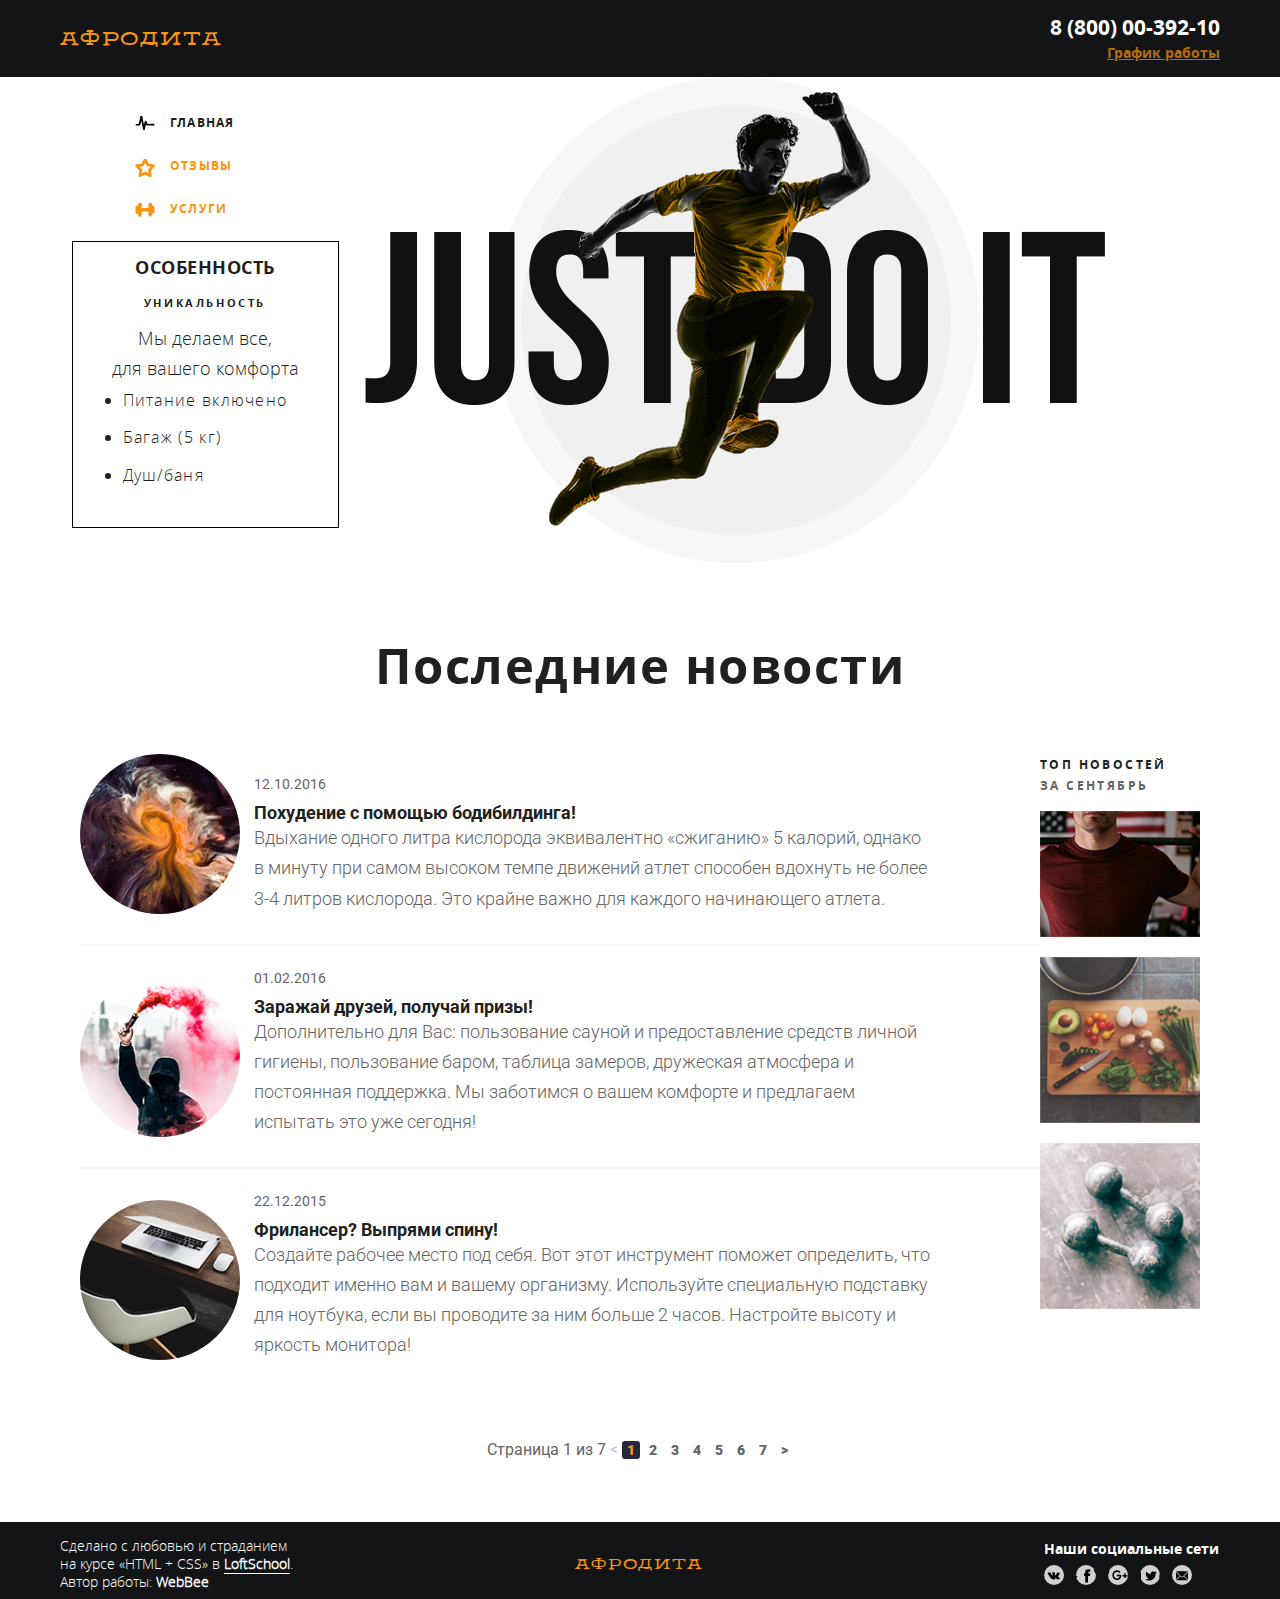
==== commit 9563e8e6: "create nav and features" ====
--- a/index.html
+++ b/index.html
@@ -21,19 +21,7 @@
           <div class="logo">
             <a href="pages/intro.html" class=" logoletter">Афродита</a>
           </div>
-          <ul class="nav__list">
-            <li class="nav__item">
-              <a href="#" class="nav__link nav__link-main nav__link--active-main">
-                Главная
-              </a>
-            </li>
-            <li class="nav__item">
-              <a href="pages/review.html" class="nav__link nav__link-review">Отзывы</a>
-            </li>
-            <li class="nav__item">
-              <a href="pages/price.html" class="nav__link nav__link-price">Услуги</a>
-            </li>
-          </ul>
+          
           <div class="contacts-box">
             <a href="tel:+88000039210" class="contacts__phone">8 (800) 00-392-10</a>
             <div class="dropdown">
@@ -49,60 +37,47 @@
         </div>
       </div>
     </header>
-
-    <!-- Promo-->
-    <main class="main">
-      <section class="promo container">
-        <div class="promo__image"></div>
-      </section>
-
-      <!-- Features-->
-      <section class="features">
-        <div class="container">
-          <div class="flexcontainer">
-            <h1 class="title__section">особенности</h1>
-            <ul class="features__col">
-              <li class="features__col-list">
-                <div class="features__image features__image-unique"></div>
-                <h3 class="features__title">уникальность</h3>
-                <div class="features__desc">
-                  Мы делаем все, <span class="features__desc">для вашего комфорта<span>
-                </div>
-
-                <ul class="features__list">
-                  <li class="features__item">Питание включено </li>
-                  <li class="features__item">Багаж (5 кг) </li>
-                  <li class="features__item">Душ/баня </li>
+    <div class="container">
+        <div class="flexrow">
+          <div class="aside">
+            
+              <ul class="nav__list">
+                  <li class="nav__item">
+                    <a href="#" class="nav__link nav__link-main nav__link--active-main">
+                      Главная
+                    </a>
+                  </li>
+                  <li class="nav__item">
+                    <a href="pages/review.html" class="nav__link nav__link-review">Отзывы</a>
+                  </li>
+                  <li class="nav__item">
+                    <a href="pages/price.html" class="nav__link nav__link-price">Услуги</a>
+                  </li>
                 </ul>
-              </li>
-              <li class="features__col-list">
-                <div class="features__image feautures__image-premium"></div>
-                <h3 class="features__title">премиум-класс</h3>
-                <div class="features__desc">
-                  Наш зал оборудован <span class="features__desc">тренажёрами A-класса</span>
-                </div>
-                <ul class="features__list">
-                  <li class="features__item">Качество </li>
-                  <li class="features__item">Продуктивность </li>
-                  <li class="features__item">Результат </li>
+           
+                <ul class="features">
+                    <h3 class="title__features">особенность</h3>
+                  <li class="features__col-list">
+                    <h5 class="features__title">уникальность</h5>
+                    <div class="features__desc">
+                      Мы делаем все, <span class="features__desc">для вашего комфорта<span>
+                    </div>
+                    <ul class="features__list">
+                      <li class="features__item">Питание включено </li>
+                      <li class="features__item">Багаж (5 кг) </li>
+                      <li class="features__item">Душ/баня </li>
+                    </ul>
+                  </li>
                 </ul>
-              </li>
-              <li class="features__col-list">
-                <div class="features__image feautures__image-trainer"></div>
-                <h3 class="features__title">личный тренер</h3>
-                <div class="features__desc">
-                  Тренер сделает всё <span class="features__desc"> для вашего результата
-                </div>
-                <ul class="features__list">
-                  <li class="features__item">Программа </li>
-                  <li class="features__item">Питание </li>
-                  <li class="features__item">План тренировок </li>
-                </ul>
-              </li>
-            </ul>
-          </div>
-        </div>
-      </section>
+              </div>
+           
+            </aside>
+            <div class="promo">
+              <div class="promo__image"></div>
+            </div>
+          
+  </div>
+
       <!-- Last News-->
       <section class="news">
         <div class="container">
@@ -214,9 +189,12 @@
           <a href="#" class="paginator__btn paginator__link">&gt;</a>
         </div> 
     </div>
-  </div>
-  </main>
-  </section>
+
+
+</div>
+ 
+
+</div>
   <!-- Footer-->
   <footer class="footer">
     <div class="container clearfix">
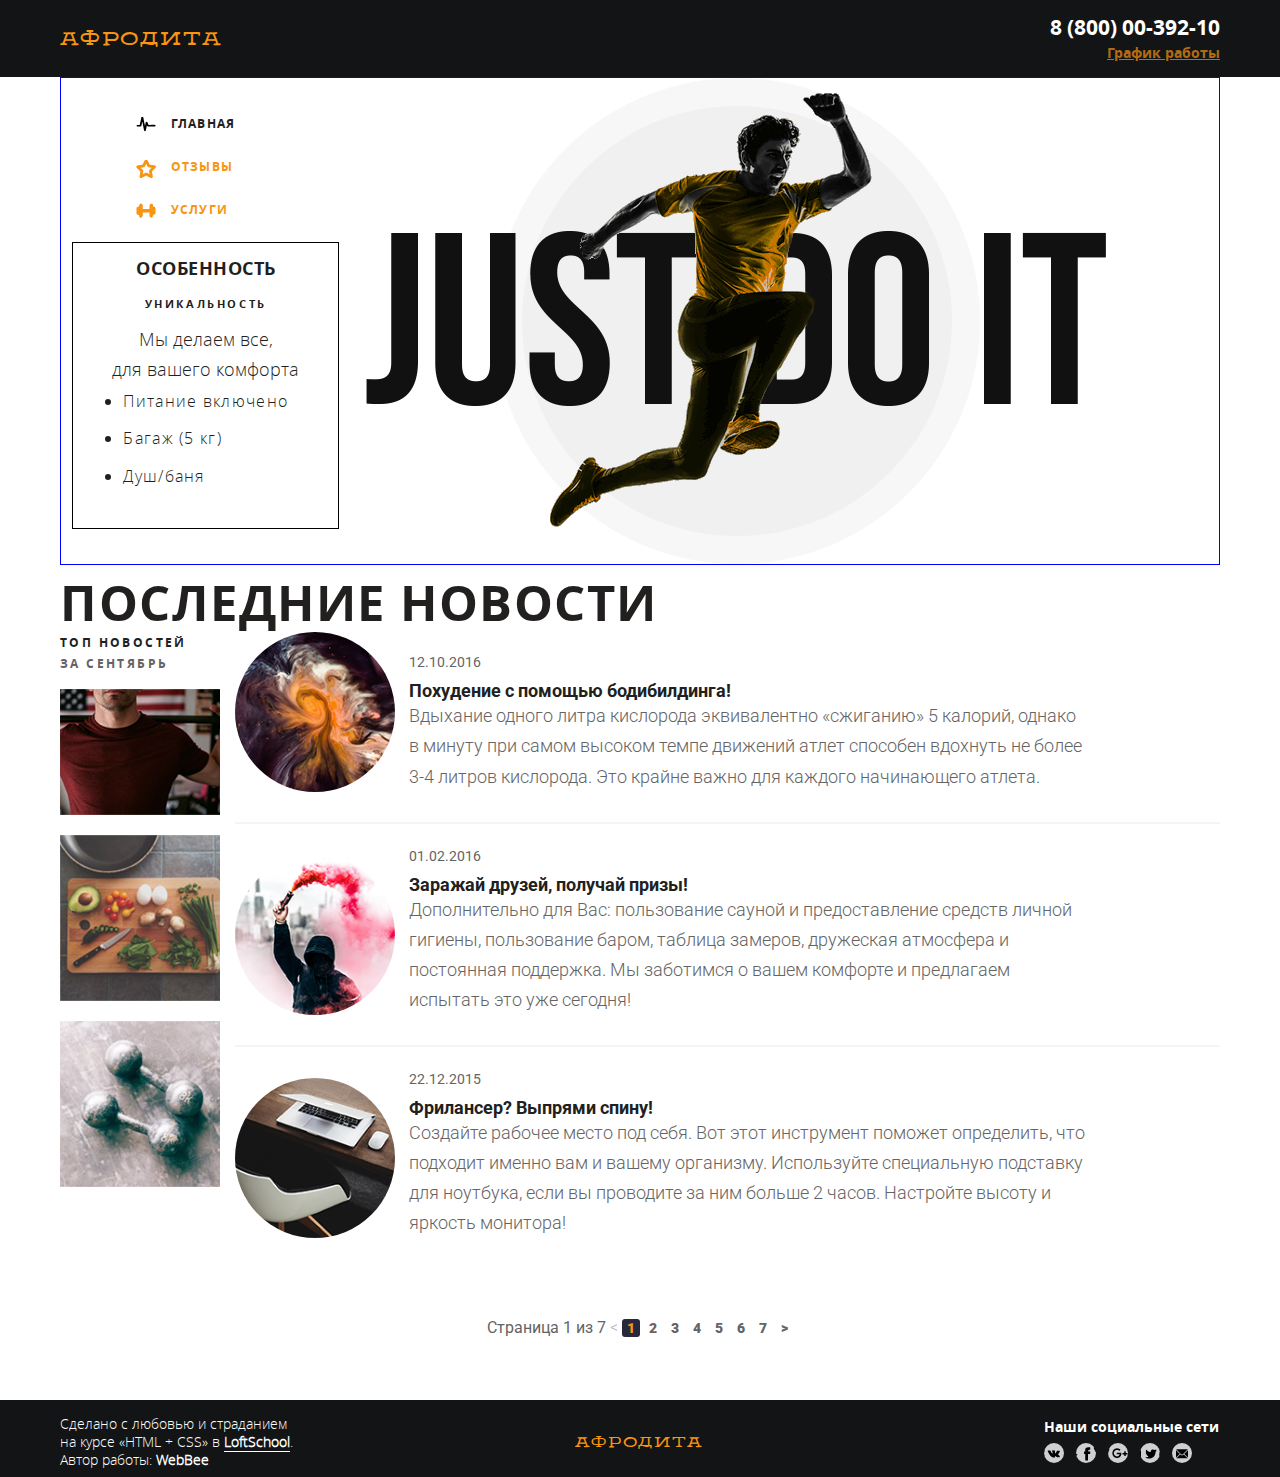
==== commit bf6b50c1: "start section news" ====
--- a/index.html
+++ b/index.html
@@ -39,8 +39,7 @@
     </header>
     <div class="container">
         <div class="flexrow">
-          <div class="aside">
-            
+          <aside class="aside">          
               <ul class="nav__list">
                   <li class="nav__item">
                     <a href="#" class="nav__link nav__link-main nav__link--active-main">
@@ -69,19 +68,17 @@
                     </ul>
                   </li>
                 </ul>
-              </div>
-           
-            </aside>
+              </aside>
+                    
             <div class="promo">
               <div class="promo__image"></div>
-            </div>
-          
+            </div> 
   </div>
-
+</div>
       <!-- Last News-->
       <section class="news">
         <div class="container">
-          <h2 class="title__section--news">Последние новости</h2>
+          <h2 class="title__news">Последние новости</h2>
           <div class="flexwrapdown">
             <ul class="news__list">
               <li class="news__item">
@@ -191,7 +188,7 @@
     </div>
 
 
-</div>
+
  
 
 </div>
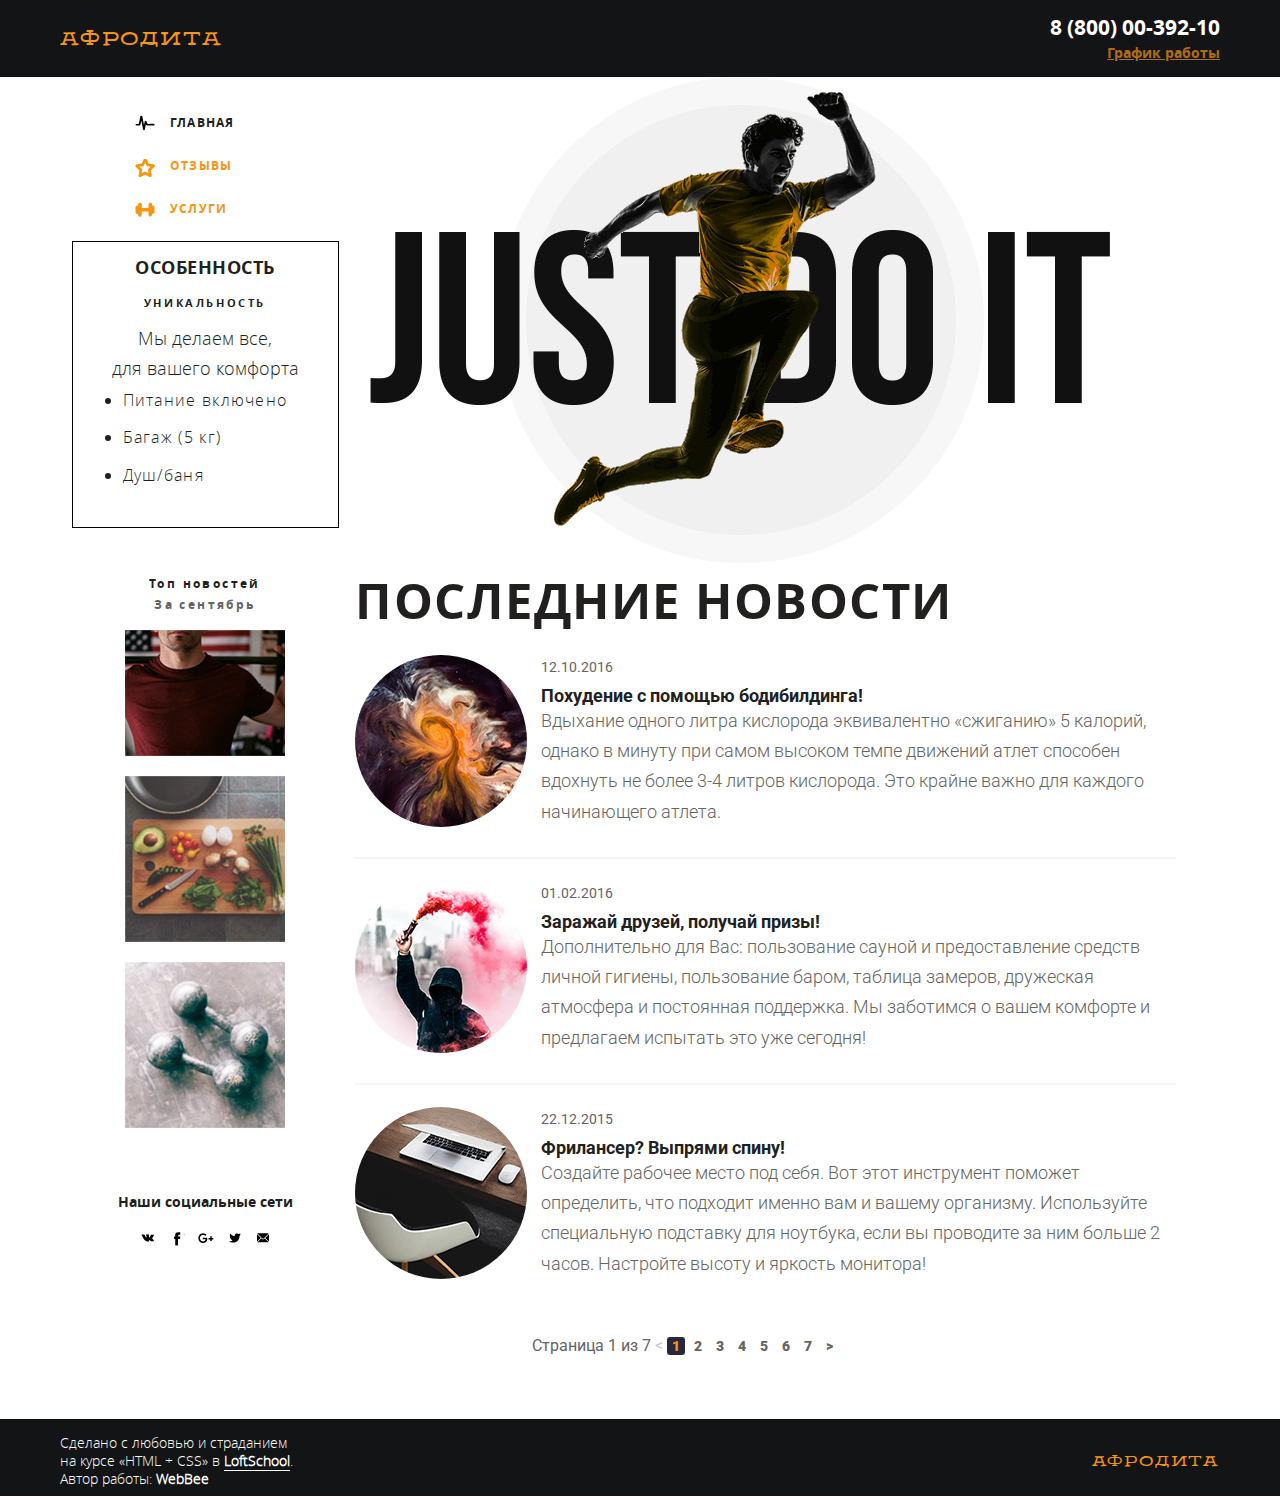
==== commit e294461f: "home page finish" ====
--- a/index.html
+++ b/index.html
@@ -8,7 +8,6 @@
   <link rel="stylesheet" href="https://fonts.googleapis.com/css?family=Roboto:300,400,700">
   <link rel="icon" href="https://webbee1.github.io/afrodita/favicon.ico" type="image/x-icon" />
   <link rel="stylesheet" href="css/style.css">
-
   <title>Главная</title>
 </head>
 
@@ -76,11 +75,57 @@
   </div>
 </div>
       <!-- Last News-->
-      <section class="news">
+      
         <div class="container">
-          <h2 class="title__news">Последние новости</h2>
-          <div class="flexwrapdown">
+              <div class="flexrowdown">
+                          <!-- side-left-->
+            <div class="side-left">
+                <div class="side-left__title">Топ новостей</div>
+                <div class="side-left__title side-left__title--grey">За сентябрь</div>
+                <ul class="side-left__images">
+                  <li class="side-left__image">
+                    <img src="images/news/news_4.jpg" alt="fitness" class="side-left__img">
+                  </li>
+                  <li class="side-left__image">
+                    <img src="images/news/news_5.jpg" alt="food" class="side-left__img">
+                  </li>
+                  <li class="side-left__image">
+                    <img src="images/news/news_6.jpg" alt="news sport" class="side-left__img">
+                  </li>
+                </ul>  
+             
+
+                <div class="socials">
+                    <h3 class="socials__title">Наши социальные сети</h3>
+                    <ul class="socials__list">
+                      <li class="socials__item">
+                        <a href="http://www.vk.com" class="socials__link socials__link--vk">
+                        </a>
+                      </li>
+                      <li class="socials__item">
+                        <a href="http://www.facebook.com" class="socials__link socials__link--fb">
+                        </a>
+                      </li>
+                      <li class="socials__item">
+                        <a href="https://plus.google.com" class="socials__link socials__link--goo">
+                        </a>
+                      </li>
+                      <li class="socials__item">
+                        <a href="http://www.twitter.com" class="socials__link socials__link--tw">
+                        </a>
+                      </li>
+                      <li class="socials__item">
+                        <a href="https://mail.ru" class="socials__link socials__link--mail">
+                        </a>
+                      </li>
+                    </ul>
+                  </div>
+
+            </div>
+                  <div class="side-right">
+                      <h2 class="news__title">Последние новости</h2>
             <ul class="news__list">
+                
               <li class="news__item">
                 <div class="news__item-wrap">
                   <div class="news__ava">
@@ -133,27 +178,10 @@
                 </div>
               </li>
 
-            </ul>
-            <!-- Aside-->
-            <aside class="sidebar">
-              <div class="sidebar__title">Топ новостей</div>
-              <div class="sidebar__title sidebar__title--grey">За сентябрь</div>
-              <ul class="sidebar__images">
-                <li class="sidebar__image">
-                  <img src="images/news/news_4.jpg" alt="fitness" class="sidebar__img">
-                </li>
-                <li class="sidebar__image">
-                  <img src="images/news/news_5.jpg" alt="food" class="sidebar__img">
-                </li>
-                <li class="sidebar__image">
-                  <img src="images/news/news_6.jpg" alt="news sport" class="sidebar__img">
-                </li>
-              </ul>
-            </aside>
-            </li>
+            </ul> 
           </div>
         </div>
-      </section>
+      </div>
 
       <!--Paginator-->
       <div class="paginator">  
@@ -202,35 +230,11 @@
         </div>
 
       </div>
-      <div class="footer__col footer__col_mid">
-        <a href="#" class="logoletter">Афродита</a>
-      </div>
+     
       <div class="footer__col footer__col_last">
-        <div class="socials">
-          <div class="socials__title">Наши социальные сети</div>
-          <ul class="socials__list">
-            <li class="socials__item">
-              <a href="http://www.vk.com" class="socials__link socials__link--vk">
-              </a>
-            </li>
-            <li class="socials__item">
-              <a href="http://www.facebook.com" class="socials__link socials__link--fb">
-              </a>
-            </li>
-            <li class="socials__item">
-              <a href="https://plus.google.com" class="socials__link socials__link--goo">
-              </a>
-            </li>
-            <li class="socials__item">
-              <a href="http://www.twitter.com" class="socials__link socials__link--tw">
-              </a>
-            </li>
-            <li class="socials__item">
-              <a href="https://mail.ru" class="socials__link socials__link--mail">
-              </a>
-            </li>
-          </ul>
-        </div>
+          <a href="#" class="logoletter">Афродита</a>
+
+        
       </div>
     </div>
   </footer>
--- a/css/style.css
+++ b/css/style.css
@@ -4,6 +4,7 @@
 
 @import url(./blocks/header.css);
 @import url(./blocks/logo.css);
+@import url(./blocks/aside.css);
 @import url(./blocks/nav.css);
 @import url(./blocks/contacts.css);
 @import url(./blocks/promo.css);
